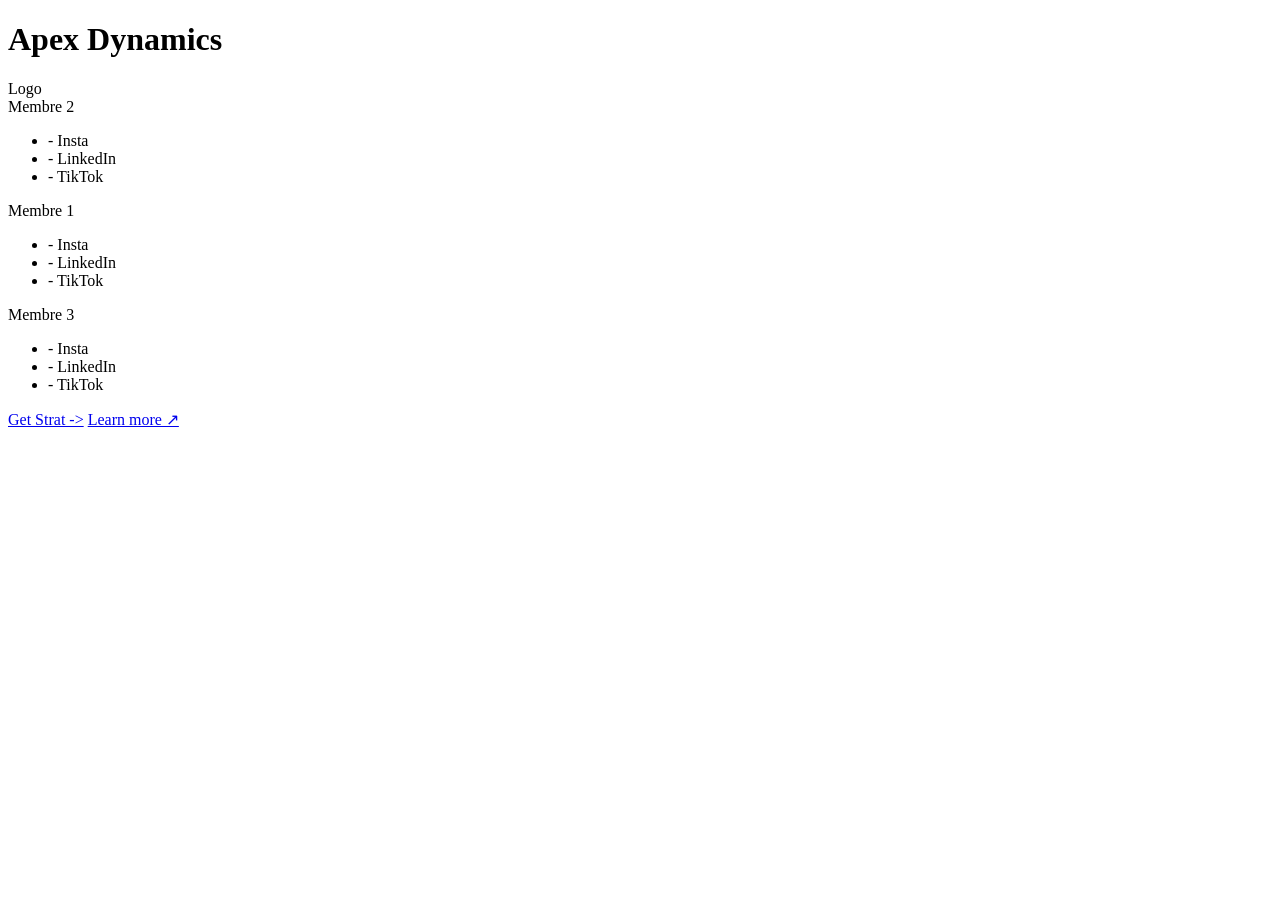
==== fontend_learn/index.html @ ba33066c "making frontend side" ====
<!DOCTYPE html>
<html lang="fr">
<head>
    <meta charset="UTF-8">
    <meta name="viewport" content="width=device-width, initial-scale=1.0">
    <title>Apex Dynamics - Accueil</title>
    <link rel="stylesheet" href="style.css">
</head>
<body>
    <div class="container">
        <header>
            <h1>Apex Dynamics</h1>
            <div class="logo-placeholder">Logo</div>
        </header>

        <main class="team-section">
            <div class="team-grid">
                <!-- Membre 2 -->
                <div class="team-member">
                    <div class="avatar-placeholder">Membre 2</div>
                    <ul>
                        <li>- Insta</li>
                        <li>- LinkedIn</li>
                        <li>- TikTok</li>
                    </ul>
                </div>

                <!-- Membre 1 (Central) -->
                <div class="team-member central">
                    <div class="avatar-placeholder">Membre 1</div>
                    <ul>
                        <li>- Insta</li>
                        <li>- LinkedIn</li>
                        <li>- TikTok</li>
                    </ul>
                </div>

                <!-- Membre 3 -->
                <div class="team-member">
                    <div class="avatar-placeholder">Membre 3</div>
                    <ul>
                        <li>- Insta</li>
                        <li>- LinkedIn</li>
                        <li>- TikTok</li>
                    </ul>
                </div>
            </div>

            <div class="actions">
                <a href="config.html" class="btn-primary">Get Strat -></a>
                <a href="#" class="link-secondary">Learn more ↗</a>
            </div>
        </main>
    </div>
</body>
</html>
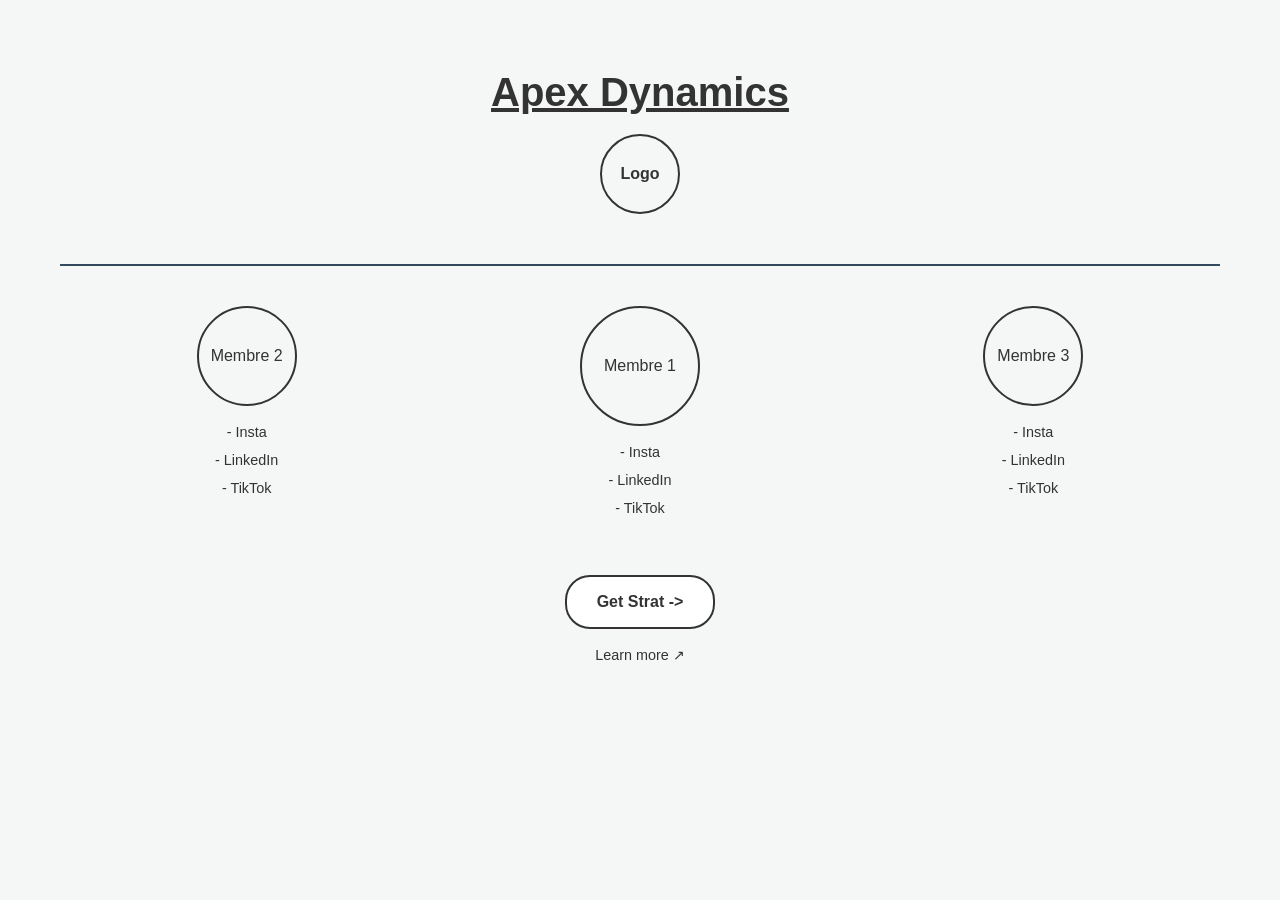
==== commit 35fd9987: "styling pages" ====
--- a/fontend_learn/index.html
+++ b/fontend_learn/index.html
@@ -4,7 +4,7 @@
     <meta charset="UTF-8">
     <meta name="viewport" content="width=device-width, initial-scale=1.0">
     <title>Apex Dynamics - Accueil</title>
-    <link rel="stylesheet" href="style.css">
+    <link rel="stylesheet" href="style_index.css">
 </head>
 <body>
     <div class="container">
--- a/fontend_learn/style_index.css
+++ b/fontend_learn/style_index.css
@@ -0,0 +1,354 @@
+/* Styles globaux pour Apex Dynamics */
+:root {
+    --primary-color: #2c3e50;
+    --secondary-color: #34495e;
+    --accent-color: #3498db;
+    --text-color: #333;
+    --bg-color: #f4f7f6;
+    --border-color: #ddd;
+    --white: #ffffff;
+}
+
+* {
+    box-sizing: border-box;
+    margin: 0;
+    padding: 0;
+    font-family: 'Segoe UI', Tahoma, Geneva, Verdana, sans-serif;
+}
+
+body {
+    background-color: var(--bg-color);
+    color: var(--text-color);
+    line-height: 1.6;
+}
+
+.container {
+    max-width: 1200px;
+    margin: 0 auto;
+    padding: 20px;
+}
+
+/* Header & Logos */
+header {
+    text-align: center;
+    padding: 40px 0;
+    border-bottom: 2px solid var(--secondary-color);
+    margin-bottom: 40px;
+}
+
+h1 {
+    font-size: 2.5rem;
+    margin-bottom: 10px;
+    text-decoration: underline;
+}
+
+.logo-placeholder {
+    width: 80px;
+    height: 80px;
+    border: 2px solid var(--text-color);
+    border-radius: 50%;
+    display: flex;
+    align-items: center;
+    justify-content: center;
+    margin: 10px auto;
+    font-weight: bold;
+}
+
+.mini-logo {
+    width: 40px;
+    height: 40px;
+    border: 1px solid var(--text-color);
+    border-radius: 50%;
+    display: inline-flex;
+    align-items: center;
+    justify-content: center;
+    font-size: 0.8rem;
+    margin-right: 10px;
+}
+
+/* Team Section (Accueil) */
+.team-grid {
+    display: grid;
+    grid-template-columns: 1fr 1fr 1fr;
+    gap: 20px;
+    align-items: flex-start;
+    margin-bottom: 50px;
+}
+
+.team-member {
+    text-align: center;
+}
+
+.avatar-placeholder {
+    width: 100px;
+    height: 100px;
+    border: 2px solid var(--text-color);
+    border-radius: 50%;
+    margin: 0 auto 15px;
+    display: flex;
+    align-items: center;
+    justify-content: center;
+}
+
+.team-member.central .avatar-placeholder {
+    width: 120px;
+    height: 120px;
+}
+
+.team-member ul {
+    list-style: none;
+}
+
+.team-member li {
+    font-size: 0.9rem;
+    margin: 5px 0;
+}
+
+/* Buttons & Links */
+.actions {
+    text-align: center;
+    display: flex;
+    flex-direction: column;
+    align-items: center;
+    gap: 15px;
+}
+
+.btn-primary {
+    display: inline-block;
+    padding: 12px 30px;
+    background-color: var(--white);
+    color: var(--text-color);
+    border: 2px solid var(--text-color);
+    border-radius: 25px;
+    text-decoration: none;
+    font-weight: bold;
+    cursor: pointer;
+    transition: all 0.3s;
+}
+
+.btn-primary:hover {
+    background-color: var(--text-color);
+    color: var(--white);
+}
+
+.link-secondary {
+    color: var(--text-color);
+    text-decoration: none;
+    font-size: 0.9rem;
+}
+
+/* Page de Chargement */
+.loading-page {
+    height: 100vh;
+    display: flex;
+    flex-direction: column;
+}
+
+.top-bar {
+    display: flex;
+    justify-content: space-between;
+    align-items: center;
+    padding: 15px 30px;
+    border-bottom: 1px solid var(--border-color);
+    background: var(--white);
+}
+
+.loading-container {
+    flex: 1;
+    display: flex;
+    flex-direction: column;
+    align-items: center;
+    justify-content: center;
+}
+
+.spinner-dots {
+    position: relative;
+    width: 100px;
+    height: 100px;
+    margin-bottom: 20px;
+}
+
+.dot {
+    position: absolute;
+    width: 8px;
+    height: 8px;
+    background: var(--text-color);
+    border-radius: 50%;
+    animation: pulse 1.2s infinite ease-in-out;
+}
+
+/* Placement des points en cercle */
+.dot:nth-child(1) { top: 0; left: 50%; transform: translateX(-50%); animation-delay: 0s; }
+.dot:nth-child(2) { top: 15%; left: 85%; animation-delay: 0.15s; }
+.dot:nth-child(3) { top: 50%; left: 100%; transform: translateY(-50%); animation-delay: 0.3s; }
+.dot:nth-child(4) { top: 85%; left: 85%; animation-delay: 0.45s; }
+.dot:nth-child(5) { top: 100%; left: 50%; transform: translateX(-50%); animation-delay: 0.6s; }
+.dot:nth-child(6) { top: 85%; left: 15%; animation-delay: 0.75s; }
+.dot:nth-child(7) { top: 50%; left: 0; transform: translateY(-50%); animation-delay: 0.9s; }
+.dot:nth-child(8) { top: 15%; left: 15%; animation-delay: 1.05s; }
+
+@keyframes pulse {
+    0%, 100% { opacity: 0.3; transform: scale(1); }
+    50% { opacity: 1; transform: scale(1.5); }
+}
+
+.loading-text {
+    font-size: 1.2rem;
+    font-weight: 500;
+}
+
+/* Page de Configuration */
+.centered-content {
+    display: flex;
+    flex-direction: column;
+    align-items: center;
+    justify-content: center;
+    min-height: 80vh;
+}
+
+.config-page h2 {
+    margin: 10px 0 30px;
+}
+
+.config-form {
+    width: 100%;
+    max-width: 400px;
+}
+
+.form-group {
+    margin-bottom: 20px;
+}
+
+.form-group label {
+    display: block;
+    margin-bottom: 5px;
+    font-weight: 500;
+}
+
+.form-group input {
+    width: 100%;
+    padding: 12px;
+    border: 2px solid var(--text-color);
+    border-radius: 15px;
+    background: transparent;
+}
+
+/* Page de Simulation */
+.simulation-page {
+    display: flex;
+    flex-direction: column;
+    height: 100vh;
+}
+
+.btn-download {
+    padding: 8px 15px;
+    border: 2px solid var(--text-color);
+    background: var(--white);
+    border-radius: 5px;
+    cursor: pointer;
+}
+
+.simulation-content {
+    display: flex;
+    flex: 1;
+}
+
+.sidebar {
+    width: 100px;
+    border-right: 1px solid var(--border-color);
+    display: flex;
+    align-items: center;
+    justify-content: center;
+    background: var(--white);
+}
+
+.btn-back {
+    text-decoration: none;
+    color: var(--text-color);
+    font-weight: bold;
+    transform: rotate(-90deg);
+    white-space: nowrap;
+}
+
+.main-display {
+    flex: 1;
+    padding: 20px;
+    display: flex;
+    flex-direction: column;
+    gap: 20px;
+}
+
+.graph-container {
+    flex: 2;
+    background: var(--white);
+    border: 2px solid var(--text-color);
+    border-radius: 10px;
+    padding: 20px;
+    position: relative;
+}
+
+.graph-label {
+    position: absolute;
+    top: 50%;
+    left: 50%;
+    transform: translate(-50%, -50%);
+    font-size: 1.5rem;
+    color: #ccc;
+    z-index: 0;
+    pointer-events: none;
+}
+
+.config-list-section {
+    flex: 1;
+}
+
+.config-list-section h3 {
+    margin-bottom: 10px;
+}
+
+.table-responsive {
+    overflow-x: auto;
+}
+
+.config-table {
+    width: 100%;
+    border-collapse: collapse;
+}
+
+.config-table th {
+    border-bottom: 1px solid var(--text-color);
+    padding: 10px;
+    text-align: left;
+}
+
+.config-table td {
+    border-right: 1px solid var(--border-color);
+    padding: 15px;
+    height: 50px;
+}
+
+.config-table td:last-child {
+    border-right: none;
+}
+
+/* Responsive */
+@media (max-width: 768px) {
+    .team-grid {
+        grid-template-columns: 1fr;
+    }
+
+    .simulation-content {
+        flex-direction: column;
+    }
+
+    .sidebar {
+        width: 100%;
+        height: 50px;
+        border-right: none;
+        border-bottom: 1px solid var(--border-color);
+    }
+
+    .btn-back {
+        transform: none;
+    }
+}
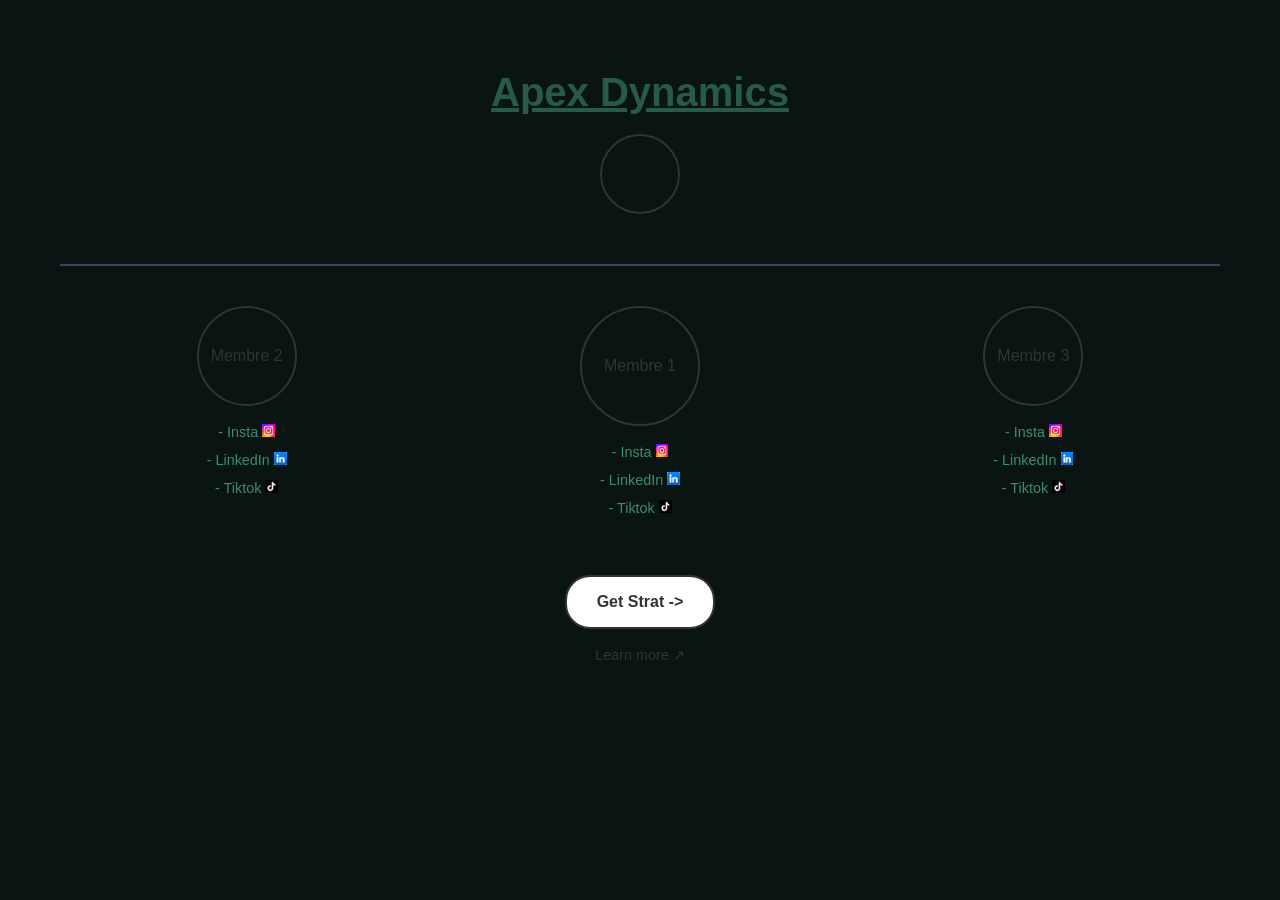
==== commit 7218dcbc: "Conecting to the Backend" ====
--- a/fontend_learn/index.html
+++ b/fontend_learn/index.html
@@ -4,13 +4,15 @@
     <meta charset="UTF-8">
     <meta name="viewport" content="width=device-width, initial-scale=1.0">
     <title>Apex Dynamics - Accueil</title>
-    <link rel="stylesheet" href="style_index.css">
+    <link rel="stylesheet" href="style.css">
 </head>
 <body>
     <div class="container">
         <header>
             <h1>Apex Dynamics</h1>
-            <div class="logo-placeholder">Logo</div>
+            <div class="logo-placeholder">
+                <img src="" alt="">
+            </div>
         </header>
 
         <main class="team-section">
@@ -19,9 +21,9 @@
                 <div class="team-member">
                     <div class="avatar-placeholder">Membre 2</div>
                     <ul>
-                        <li>- Insta</li>
-                        <li>- LinkedIn</li>
-                        <li>- TikTok</li>
+                        <li>- Insta <img src="insta.jpg" alt="" class="logos"></li>
+                        <li>-  LinkedIn <img src="linkdln.jpg" alt="" class="logos"></li>
+                        <li>-  Tiktok <img src="tiktok.jpg" alt="" class="logos"></li>
                     </ul>
                 </div>
 
@@ -29,9 +31,9 @@
                 <div class="team-member central">
                     <div class="avatar-placeholder">Membre 1</div>
                     <ul>
-                        <li>- Insta</li>
-                        <li>- LinkedIn</li>
-                        <li>- TikTok</li>
+                        <li>- Insta <img src="insta.jpg" alt="" class="logos"></li>
+                        <li>-  LinkedIn <img src="linkdln.jpg" alt="" class="logos"></li>
+                        <li>-  Tiktok <img src="tiktok.jpg" alt="" class="logos"></li>
                     </ul>
                 </div>
 
@@ -39,9 +41,9 @@
                 <div class="team-member">
                     <div class="avatar-placeholder">Membre 3</div>
                     <ul>
-                        <li>- Insta</li>
-                        <li>- LinkedIn</li>
-                        <li>- TikTok</li>
+                        <li>- Insta <img src="insta.jpg" alt="" class="logos"></li>
+                        <li>-  LinkedIn <img src="linkdln.jpg" alt="" class="logos"></li>
+                        <li>-  Tiktok <img src="tiktok.jpg" alt="" class="logos"></li>
                     </ul>
                 </div>
             </div>
--- a/fontend_learn/style.css
+++ b/fontend_learn/style.css
@@ -0,0 +1,412 @@
+/* Styles globaux pour Apex Dynamics */
+:root {
+    --primary-color: #2c3e50;
+    --secondary-color: #34495e;
+    --accent-color: #3498db;
+    --text-color: #333;
+    --bg-color: #f4f7f6;
+    --border-color: #ddd;
+    --white: #ffffff;
+}
+
+* {
+    box-sizing: border-box;
+    margin: 0;
+    padding: 0;
+    font-family: 'Segoe UI', Tahoma, Geneva, Verdana, sans-serif;
+}
+
+body {
+    background-color: #091413;
+    color: var(--text-color);
+    line-height: 1.6;
+}
+
+.container {
+    max-width: 1200px;
+    margin: 0 auto;
+    padding: 20px;
+}
+
+/* Header & Logos */
+header {
+    text-align: center;
+    padding: 40px 0;
+    border-bottom: 2px solid var(--secondary-color);
+    margin-bottom: 40px;
+}
+
+h1 {
+    font-size: 2.5rem;
+    margin-bottom: 10px;
+    text-decoration: underline;
+    color: #285A48;
+    transition: linear 0.5s;
+}
+h1:hover {
+    font-size: 2.6rem;
+    color: #408A71;
+    transition: linear 0.5s;
+}
+
+.logo-placeholder {
+    width: 80px;
+    height: 80px;
+    border: 2px solid var(--text-color);
+    border-radius: 50%;
+    display: flex;
+    align-items: center;
+    justify-content: center;
+    margin: 10px auto;
+    font-weight: bold;
+}
+
+.mini-logo {
+    width: 40px;
+    height: 40px;
+    border: 1px solid var(--text-color);
+    border-radius: 50%;
+    display: inline-flex;
+    align-items: center;
+    justify-content: center;
+    font-size: 0.8rem;
+    margin-right: 10px;
+}
+
+/* Team Section (Accueil) */
+.team-grid {
+    display: grid;
+    grid-template-columns: 1fr 1fr 1fr;
+    gap: 20px;
+    align-items: flex-start;
+    margin-bottom: 50px;
+}
+
+.team-member {
+    text-align: center;
+}
+
+.avatar-placeholder {
+    width: 100px;
+    height: 100px;
+    border: 2px solid var(--text-color);
+    border-radius: 50%;
+    margin: 0 auto 15px;
+    display: flex;
+    align-items: center;
+    justify-content: center;
+    transition: linear 0.5s;
+}
+.avatar-placeholder:hover {
+    width: 102px;
+    height: 102px;
+    transition: linear 0.5s;
+}
+
+.team-member.central .avatar-placeholder {
+    width: 120px;
+    height: 120px;
+    transition: linear 0.5s;
+
+}
+.team-member.central .avatar-placeholder:hover {
+    width: 122px;
+    height: 122px;
+    transition: linear 0.5s;
+}
+
+.team-member ul {
+    list-style: none;
+}
+
+.team-member li {
+    color: #408A71;
+    font-size: 0.9rem;
+    margin: 5px 0;
+    transition: linear 0.5s;
+}
+.team-member li:hover {
+    font-size: 1.0rem;
+    color: #B0E4CC;
+    transition: linear 0.5s;
+}
+
+.logos {
+    width: 0.8rem;
+    background-color: transparent;
+}
+
+/* Buttons & Links */
+.actions {
+    text-align: center;
+    display: flex;
+    flex-direction: column;
+    align-items: center;
+    gap: 15px;
+}
+
+.btn-primary {
+    display: inline-block;
+    padding: 12px 30px;
+    background-color: var(--white);
+    color: var(--text-color);
+    border: 2px solid var(--text-color);
+    border-radius: 25px;
+    text-decoration: none;
+    font-weight: bold;
+    cursor: pointer;
+    transition: all 0.3s;
+}
+
+.btn-primary:hover {
+    background-color: #B0E4CC;
+    color: #091413;
+    border: 2px solid white;
+}
+
+.link-secondary {
+    color: var(--text-color);
+    text-decoration: none;
+    font-size: 0.9rem;
+}
+
+.link-secondary:hover {
+    color: #408A71;
+}
+/* Page de Chargement */
+.loading-page {
+    height: 100vh;
+    display: flex;
+    flex-direction: column;
+}
+
+.top-bar {
+    display: flex;
+    justify-content: space-between;
+    align-items: center;
+    padding: 15px 30px;
+    border-bottom: 1px solid var(--border-color);
+    background: var(--white);
+}
+
+.loading-container {
+    flex: 1;
+    display: flex;
+    flex-direction: column;
+    align-items: center;
+    justify-content: center;
+}
+
+.spinner-dots {
+    position: relative;
+    width: 100px;
+    height: 100px;
+    margin-bottom: 20px;
+}
+
+.dot {
+    position: absolute;
+    width: 8px;
+    height: 8px;
+    background: var(--text-color);
+    border-radius: 50%;
+    animation: pulse 1.2s infinite ease-in-out;
+}
+
+/* Placement des points en cercle */
+.dot:nth-child(1) { top: 0; left: 50%; transform: translateX(-50%); animation-delay: 0s; }
+.dot:nth-child(2) { top: 15%; left: 85%; animation-delay: 0.15s; }
+.dot:nth-child(3) { top: 50%; left: 100%; transform: translateY(-50%); animation-delay: 0.3s; }
+.dot:nth-child(4) { top: 85%; left: 85%; animation-delay: 0.45s; }
+.dot:nth-child(5) { top: 100%; left: 50%; transform: translateX(-50%); animation-delay: 0.6s; }
+.dot:nth-child(6) { top: 85%; left: 15%; animation-delay: 0.75s; }
+.dot:nth-child(7) { top: 50%; left: 0; transform: translateY(-50%); animation-delay: 0.9s; }
+.dot:nth-child(8) { top: 15%; left: 15%; animation-delay: 1.05s; }
+
+@keyframes pulse {
+    0%, 100% { opacity: 0.3; transform: scale(1); }
+    50% { opacity: 1; transform: scale(1.5); }
+}
+
+.loading-text {
+    font-size: 1.2rem;
+    font-weight: 500;
+}
+
+/* Page de Configuration */
+.centered-content {
+    display: flex;
+    flex-direction: column;
+    align-items: center;
+    justify-content: center;
+    min-height: 80vh;
+}
+
+.config-page h2 {
+    margin: 10px 0 30px;
+    color: #408A71;
+}
+
+.config-form {
+    width: 100%;
+    max-width: 400px;
+}
+
+.form-group {
+    margin-bottom: 20px;
+}
+
+.form-group label {
+    display: block;
+    margin-bottom: 5px;
+    font-weight: 500;
+    color: #408A71;
+}
+.form-group input:hover {
+    border: 2px solid #408A71;
+}
+
+.form-group input {
+    width: 100%;
+    padding: 12px;
+    border: 2px solid var(--text-color);
+    border-radius: 15px;
+    color: white;
+    background: transparent;
+}
+
+/* Page de Simulation */
+.simulation-page {
+    display: flex;
+    flex-direction: column;
+    height: 100vh;
+}
+.top-bar {
+    background-color: #091413;
+}
+
+.brand-name {
+    color: #408A71;
+}
+
+.btn-download {
+    padding: 8px 15px;
+    border: 2px solid var(--text-color);
+    background: var(--white);
+    border-radius: 5px;
+    cursor: pointer;
+    display: inline-block;
+    transition: linear 0.5s;
+}
+
+.btn-download:hover {
+    background-color: #408A71;
+    color: #091413;
+    border: 2px solid white;
+    transition: linear 0.5s;
+}
+
+.simulation-content {
+    display: flex;
+    flex: 1;
+}
+
+.sidebar {
+    width: 100px;
+    border-right: 1px solid var(--border-color);
+    display: flex;
+    align-items: center;
+    justify-content: center;
+    background: var(--white);
+}
+
+.btn-back {
+    text-decoration: none;
+    color: var(--text-color);
+    font-weight: bold;
+    transform: rotate(-90deg);
+    white-space: nowrap;
+}
+
+.main-display {
+    flex: 1;
+    padding: 20px;
+    display: flex;
+    flex-direction: column;
+    gap: 20px;
+}
+
+.graph-container {
+    flex: 2;
+    background: var(--white);
+    border: 2px solid var(--text-color);
+    border-radius: 10px;
+    padding: 20px;
+    position: relative;
+}
+
+.graph-label {
+    position: absolute;
+    top: 50%;
+    left: 50%;
+    transform: translate(-50%, -50%);
+    font-size: 1.5rem;
+    color: #ccc;
+    z-index: 0;
+    pointer-events: none;
+}
+
+.config-list-section {
+    flex: 1;
+}
+
+.config-list-section h3 {
+    margin-bottom: 10px;
+}
+
+.table-responsive {
+    overflow-x: auto;
+}
+
+.config-table {
+    width: 100%;
+    border-collapse: collapse;
+}
+
+.config-table th {
+    border-bottom: 1px solid var(--text-color);
+    padding: 10px;
+    text-align: left;
+}
+
+.config-table td {
+    border-right: 1px solid var(--border-color);
+    padding: 15px;
+    height: 50px;
+}
+
+.config-table td:last-child {
+    border-right: none;
+}
+
+/* Responsive */
+@media (max-width: 768px) {
+    .team-grid {
+        grid-template-columns: 1fr;
+    }
+
+    .simulation-content {
+        flex-direction: column;
+    }
+
+    .sidebar {
+        width: 100%;
+        height: 50px;
+        border-right: none;
+        border-bottom: 1px solid var(--border-color);
+    }
+
+    .btn-back {
+        transform: none;
+    }
+}
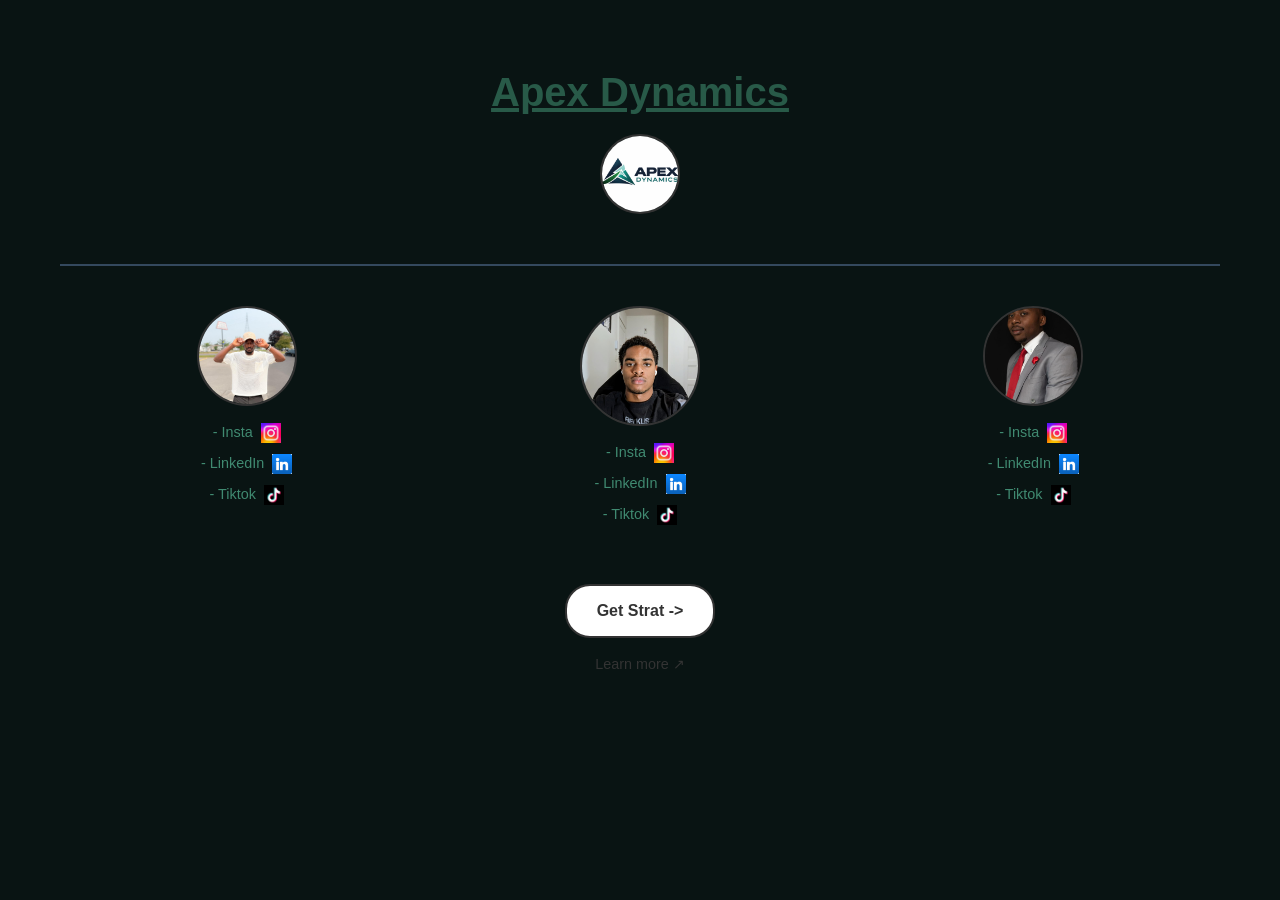
==== commit 4e17b235: "add images" ====
--- a/fontend_learn/index.html
+++ b/fontend_learn/index.html
@@ -11,7 +11,7 @@
         <header>
             <h1>Apex Dynamics</h1>
             <div class="logo-placeholder">
-                <img src="" alt="">
+                <img src="ApexLogo.png" alt="">
             </div>
         </header>
 
@@ -19,31 +19,37 @@
             <div class="team-grid">
                 <!-- Membre 2 -->
                 <div class="team-member">
-                    <div class="avatar-placeholder">Membre 2</div>
+                    <div class="avatar-placeholder">
+                        <img src="kevin%20image.jpg" alt="">
+                    </div>
                     <ul>
-                        <li>- Insta <img src="insta.jpg" alt="" class="logos"></li>
-                        <li>-  LinkedIn <img src="linkdln.jpg" alt="" class="logos"></li>
-                        <li>-  Tiktok <img src="tiktok.jpg" alt="" class="logos"></li>
+                        <li><a href="#">- Insta <img src="insta.jpg" alt="" class="logos"></a></li>
+                        <li><a href="#">- LinkedIn <img src="linkdln.jpg" alt="" class="logos"></a></li>
+                        <li><a href="#">- Tiktok <img src="tiktok.jpg" alt="" class="logos"></a></li>
                     </ul>
                 </div>
 
                 <!-- Membre 1 (Central) -->
                 <div class="team-member central">
-                    <div class="avatar-placeholder">Membre 1</div>
+                    <div class="avatar-placeholder">
+                        <img src="Palma.jpeg" alt="">
+                    </div>
                     <ul>
-                        <li>- Insta <img src="insta.jpg" alt="" class="logos"></li>
-                        <li>-  LinkedIn <img src="linkdln.jpg" alt="" class="logos"></li>
-                        <li>-  Tiktok <img src="tiktok.jpg" alt="" class="logos"></li>
+                        <li><a href="#">- Insta <img src="insta.jpg" alt="" class="logos"></a></li>
+                        <li><a href="#">- LinkedIn <img src="linkdln.jpg" alt="" class="logos"></a></li>
+                        <li><a href="#">- Tiktok <img src="tiktok.jpg" alt="" class="logos"></a></li>
                     </ul>
                 </div>
 
                 <!-- Membre 3 -->
                 <div class="team-member">
-                    <div class="avatar-placeholder">Membre 3</div>
+                    <div class="avatar-placeholder">
+                        <img src="christel%20image.jpg" alt="">
+                    </div>
                     <ul>
-                        <li>- Insta <img src="insta.jpg" alt="" class="logos"></li>
-                        <li>-  LinkedIn <img src="linkdln.jpg" alt="" class="logos"></li>
-                        <li>-  Tiktok <img src="tiktok.jpg" alt="" class="logos"></li>
+                        <li><a href="#">- Insta <img src="insta.jpg" alt="" class="logos"></a></li>
+                        <li><a href="#">- LinkedIn <img src="linkdln.jpg" alt="" class="logos"></a></li>
+                        <li><a href="#">- Tiktok <img src="tiktok.jpg" alt="" class="logos"></a></li>
                     </ul>
                 </div>
             </div>
@@ -55,4 +61,4 @@
         </main>
     </div>
 </body>
-</html>
+</html>
--- a/fontend_learn/style.css
+++ b/fontend_learn/style.css
@@ -58,19 +58,13 @@
     align-items: center;
     justify-content: center;
     margin: 10px auto;
-    font-weight: bold;
+    overflow: hidden;
 }
 
-.mini-logo {
-    width: 40px;
-    height: 40px;
-    border: 1px solid var(--text-color);
-    border-radius: 50%;
-    display: inline-flex;
-    align-items: center;
-    justify-content: center;
-    font-size: 0.8rem;
-    margin-right: 10px;
+.logo-placeholder img {
+    width: 100%;
+    height: 100%;
+    object-fit: cover;
 }
 
 /* Team Section (Accueil) */
@@ -95,8 +89,16 @@
     display: flex;
     align-items: center;
     justify-content: center;
+    overflow: hidden;
     transition: linear 0.5s;
 }
+
+.avatar-placeholder img {
+    width: 100%;
+    height: 100%;
+    object-fit: cover;
+}
+
 .avatar-placeholder:hover {
     width: 102px;
     height: 102px;
@@ -107,8 +109,8 @@
     width: 120px;
     height: 120px;
     transition: linear 0.5s;
+}
 
-}
 .team-member.central .avatar-placeholder:hover {
     width: 122px;
     height: 122px;
@@ -120,19 +122,30 @@
 }
 
 .team-member li {
+    margin: 8px 0;
+}
+
+.team-member li a {
+    text-decoration: none;
     color: #408A71;
     font-size: 0.9rem;
-    margin: 5px 0;
+    display: flex;
+    align-items: center;
+    justify-content: center;
+    gap: 8px;
     transition: linear 0.5s;
 }
-.team-member li:hover {
+
+.team-member li a:hover {
     font-size: 1.0rem;
     color: #B0E4CC;
     transition: linear 0.5s;
 }
 
 .logos {
-    width: 0.8rem;
+    width: 20px;
+    height: 20px;
+    object-fit: contain;
     background-color: transparent;
 }
 
@@ -173,240 +186,10 @@
 .link-secondary:hover {
     color: #408A71;
 }
-/* Page de Chargement */
-.loading-page {
-    height: 100vh;
-    display: flex;
-    flex-direction: column;
-}
-
-.top-bar {
-    display: flex;
-    justify-content: space-between;
-    align-items: center;
-    padding: 15px 30px;
-    border-bottom: 1px solid var(--border-color);
-    background: var(--white);
-}
-
-.loading-container {
-    flex: 1;
-    display: flex;
-    flex-direction: column;
-    align-items: center;
-    justify-content: center;
-}
-
-.spinner-dots {
-    position: relative;
-    width: 100px;
-    height: 100px;
-    margin-bottom: 20px;
-}
-
-.dot {
-    position: absolute;
-    width: 8px;
-    height: 8px;
-    background: var(--text-color);
-    border-radius: 50%;
-    animation: pulse 1.2s infinite ease-in-out;
-}
-
-/* Placement des points en cercle */
-.dot:nth-child(1) { top: 0; left: 50%; transform: translateX(-50%); animation-delay: 0s; }
-.dot:nth-child(2) { top: 15%; left: 85%; animation-delay: 0.15s; }
-.dot:nth-child(3) { top: 50%; left: 100%; transform: translateY(-50%); animation-delay: 0.3s; }
-.dot:nth-child(4) { top: 85%; left: 85%; animation-delay: 0.45s; }
-.dot:nth-child(5) { top: 100%; left: 50%; transform: translateX(-50%); animation-delay: 0.6s; }
-.dot:nth-child(6) { top: 85%; left: 15%; animation-delay: 0.75s; }
-.dot:nth-child(7) { top: 50%; left: 0; transform: translateY(-50%); animation-delay: 0.9s; }
-.dot:nth-child(8) { top: 15%; left: 15%; animation-delay: 1.05s; }
-
-@keyframes pulse {
-    0%, 100% { opacity: 0.3; transform: scale(1); }
-    50% { opacity: 1; transform: scale(1.5); }
-}
-
-.loading-text {
-    font-size: 1.2rem;
-    font-weight: 500;
-}
-
-/* Page de Configuration */
-.centered-content {
-    display: flex;
-    flex-direction: column;
-    align-items: center;
-    justify-content: center;
-    min-height: 80vh;
-}
-
-.config-page h2 {
-    margin: 10px 0 30px;
-    color: #408A71;
-}
-
-.config-form {
-    width: 100%;
-    max-width: 400px;
-}
-
-.form-group {
-    margin-bottom: 20px;
-}
-
-.form-group label {
-    display: block;
-    margin-bottom: 5px;
-    font-weight: 500;
-    color: #408A71;
-}
-.form-group input:hover {
-    border: 2px solid #408A71;
-}
-
-.form-group input {
-    width: 100%;
-    padding: 12px;
-    border: 2px solid var(--text-color);
-    border-radius: 15px;
-    color: white;
-    background: transparent;
-}
-
-/* Page de Simulation */
-.simulation-page {
-    display: flex;
-    flex-direction: column;
-    height: 100vh;
-}
-.top-bar {
-    background-color: #091413;
-}
-
-.brand-name {
-    color: #408A71;
-}
-
-.btn-download {
-    padding: 8px 15px;
-    border: 2px solid var(--text-color);
-    background: var(--white);
-    border-radius: 5px;
-    cursor: pointer;
-    display: inline-block;
-    transition: linear 0.5s;
-}
-
-.btn-download:hover {
-    background-color: #408A71;
-    color: #091413;
-    border: 2px solid white;
-    transition: linear 0.5s;
-}
-
-.simulation-content {
-    display: flex;
-    flex: 1;
-}
-
-.sidebar {
-    width: 100px;
-    border-right: 1px solid var(--border-color);
-    display: flex;
-    align-items: center;
-    justify-content: center;
-    background: var(--white);
-}
-
-.btn-back {
-    text-decoration: none;
-    color: var(--text-color);
-    font-weight: bold;
-    transform: rotate(-90deg);
-    white-space: nowrap;
-}
-
-.main-display {
-    flex: 1;
-    padding: 20px;
-    display: flex;
-    flex-direction: column;
-    gap: 20px;
-}
-
-.graph-container {
-    flex: 2;
-    background: var(--white);
-    border: 2px solid var(--text-color);
-    border-radius: 10px;
-    padding: 20px;
-    position: relative;
-}
-
-.graph-label {
-    position: absolute;
-    top: 50%;
-    left: 50%;
-    transform: translate(-50%, -50%);
-    font-size: 1.5rem;
-    color: #ccc;
-    z-index: 0;
-    pointer-events: none;
-}
-
-.config-list-section {
-    flex: 1;
-}
-
-.config-list-section h3 {
-    margin-bottom: 10px;
-}
-
-.table-responsive {
-    overflow-x: auto;
-}
-
-.config-table {
-    width: 100%;
-    border-collapse: collapse;
-}
-
-.config-table th {
-    border-bottom: 1px solid var(--text-color);
-    padding: 10px;
-    text-align: left;
-}
-
-.config-table td {
-    border-right: 1px solid var(--border-color);
-    padding: 15px;
-    height: 50px;
-}
-
-.config-table td:last-child {
-    border-right: none;
-}
 
 /* Responsive */
 @media (max-width: 768px) {
     .team-grid {
         grid-template-columns: 1fr;
     }
-
-    .simulation-content {
-        flex-direction: column;
-    }
-
-    .sidebar {
-        width: 100%;
-        height: 50px;
-        border-right: none;
-        border-bottom: 1px solid var(--border-color);
-    }
-
-    .btn-back {
-        transform: none;
-    }
-}
+}
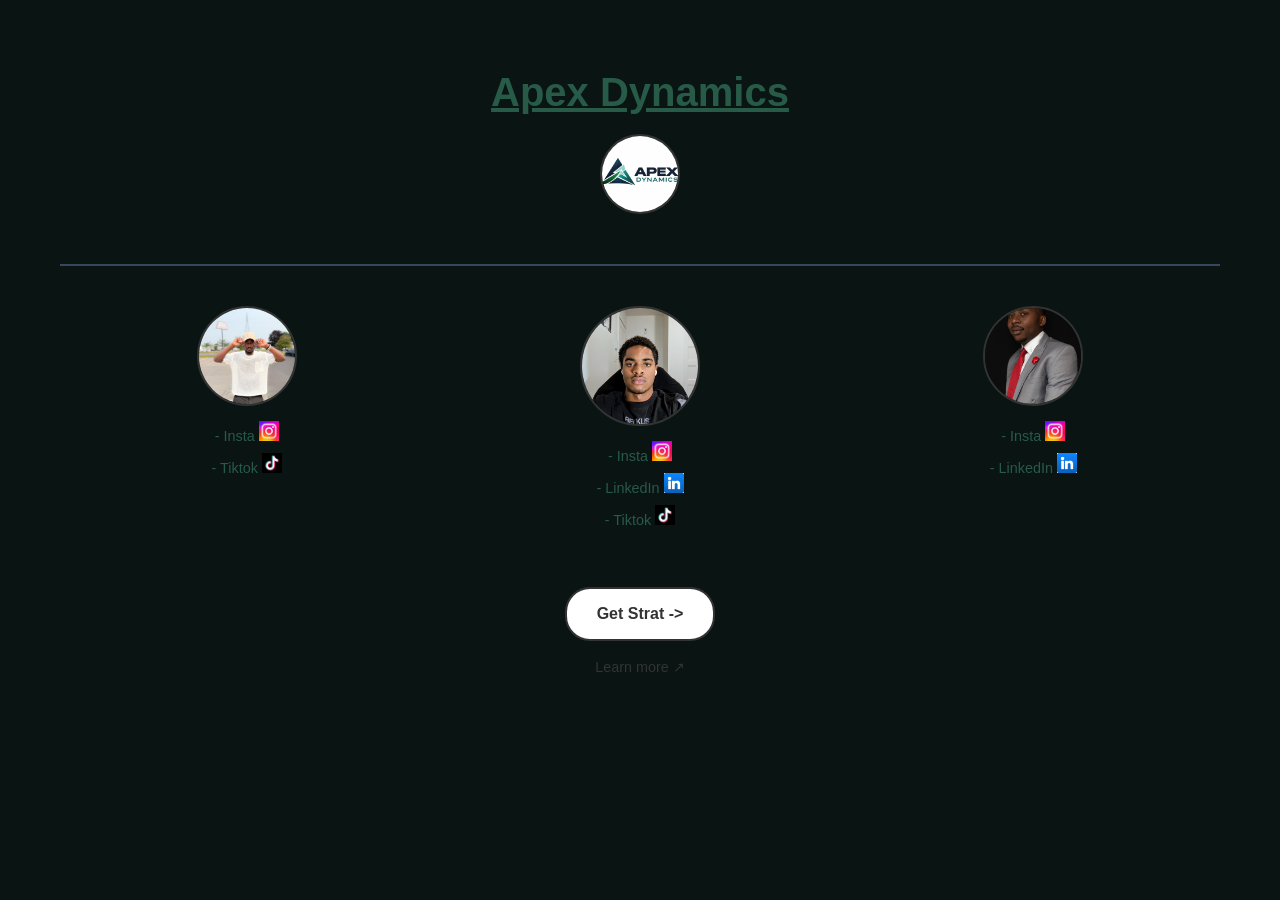
==== commit c6960900: "Fix merge conflict and remove pycache from tracking" ====
--- a/fontend_learn/index.html
+++ b/fontend_learn/index.html
@@ -23,9 +23,8 @@
                         <img src="kevin%20image.jpg" alt="">
                     </div>
                     <ul>
-                        <li><a href="#">- Insta <img src="insta.jpg" alt="" class="logos"></a></li>
-                        <li><a href="#">- LinkedIn <img src="linkdln.jpg" alt="" class="logos"></a></li>
-                        <li><a href="#">- Tiktok <img src="tiktok.jpg" alt="" class="logos"></a></li>
+                        <li><a href="https://www.instagram.com/essiane_akoa?utm_source=ig_web_button_share_sheet&igsh=ZDNlZDc0MzIxNw==">- Insta <img src="insta.jpg" alt="" class="logos"></a></li>
+                        <li><a href="https://www.tiktok.com/@kevinakoa_237?is_from_webapp=1&sender_device=pc">- Tiktok <img src="tiktok.jpg" alt="" class="logos"></a></li>
                     </ul>
                 </div>
 
@@ -35,9 +34,9 @@
                         <img src="Palma.jpeg" alt="">
                     </div>
                     <ul>
-                        <li><a href="#">- Insta <img src="insta.jpg" alt="" class="logos"></a></li>
-                        <li><a href="#">- LinkedIn <img src="linkdln.jpg" alt="" class="logos"></a></li>
-                        <li><a href="#">- Tiktok <img src="tiktok.jpg" alt="" class="logos"></a></li>
+                        <li><a href="https://www.instagram.com/palma_f0x?igsh=N2dpbWEzaW5qb2I2">- Insta <img src="insta.jpg" alt="" class="logos"></a></li>
+                        <li><a href="https://www.linkedin.com/in/dkouassi/">- LinkedIn <img src="linkdln.jpg" alt="" class="logos"></a></li>
+                        <li><a href="https://www.tiktok.com/@techdavis_official?is_from_webapp=1&sender_device=pc">- Tiktok <img src="tiktok.jpg" alt="" class="logos"></a></li>
                     </ul>
                 </div>
 
@@ -47,9 +46,8 @@
                         <img src="christel%20image.jpg" alt="">
                     </div>
                     <ul>
-                        <li><a href="#">- Insta <img src="insta.jpg" alt="" class="logos"></a></li>
-                        <li><a href="#">- LinkedIn <img src="linkdln.jpg" alt="" class="logos"></a></li>
-                        <li><a href="#">- Tiktok <img src="tiktok.jpg" alt="" class="logos"></a></li>
+                        <li><a href="https://www.instagram.com/christel_djoukam?utm_source=ig_web_button_share_sheet&igsh=ZDNlZDc0MzIxNw==">- Insta <img src="insta.jpg" alt="" class="logos"></a></li>
+                        <li><a href="https://www.linkedin.com/in/christel-djoukam-490a36100/?lipi=urn%3Ali%3Apage%3Ad_flagship3_profile_view_base%3Bs0I6twk%2FR1aVa2NiP4MZeg%3D%3D">- LinkedIn <img src="linkdln.jpg" alt="" class="logos"></a></li>
                     </ul>
                 </div>
             </div>
--- a/fontend_learn/style.css
+++ b/fontend_learn/style.css
@@ -58,10 +58,29 @@
     align-items: center;
     justify-content: center;
     margin: 10px auto;
+    overflow: hidden; /* Added to clip the image */
+}
+
+.logo-placeholder img {
+    width: 100%;
+    height: 100%;
+    object-fit: cover; /* Ensures the image fills the circle */
+}
+
+.mini-logo {
+    width: 40px;
+    height: 40px;
+    border: 1px solid var(--text-color);
+    border-radius: 50%;
+    display: inline-flex;
+    align-items: center;
+    justify-content: center;
+    font-size: 0.8rem;
+    margin-right: 10px;
     overflow: hidden;
 }
 
-.logo-placeholder img {
+.mini-logo img {
     width: 100%;
     height: 100%;
     object-fit: cover;
@@ -89,14 +108,14 @@
     display: flex;
     align-items: center;
     justify-content: center;
-    overflow: hidden;
+    overflow: hidden; /* Added to clip the image */
     transition: linear 0.5s;
 }
 
 .avatar-placeholder img {
     width: 100%;
     height: 100%;
-    object-fit: cover;
+    object-fit: cover; /* Ensures the avatar fills the circle */
 }
 
 .avatar-placeholder:hover {
@@ -122,30 +141,37 @@
 }
 
 .team-member li {
-    margin: 8px 0;
-}
-
-.team-member li a {
-    text-decoration: none;
     color: #408A71;
     font-size: 0.9rem;
-    display: flex;
+    margin: 5px 0;
+    display: flex; /* Better alignment for text and icons */
     align-items: center;
     justify-content: center;
     gap: 8px;
     transition: linear 0.5s;
 }
 
-.team-member li a:hover {
+.team-member li:hover {
     font-size: 1.0rem;
     color: #B0E4CC;
     transition: linear 0.5s;
 }
+a {
+    text-decoration: none;
+    color: #285A48;
+    transition: linear 0.5s;
+}
+
+a:hover {
+    text-decoration: underline;
+    color: #408A71;
+    transition: linear 0.5s;
+}
 
 .logos {
-    width: 20px;
+    width: 20px; /* Specific small size */
     height: 20px;
-    object-fit: contain;
+    object-fit: contain; /* Keeps icon aspect ratio */
     background-color: transparent;
 }
 
@@ -187,9 +213,250 @@
     color: #408A71;
 }
 
+/* Page de Chargement */
+.loading-page {
+    height: 100vh;
+    display: flex;
+    flex-direction: column;
+}
+
+.top-bar {
+    display: flex;
+    justify-content: space-between;
+    align-items: center;
+    padding: 15px 30px;
+    border-bottom: 1px solid var(--border-color);
+    background: var(--white);
+}
+
+.loading-container {
+    flex: 1;
+    display: flex;
+    flex-direction: column;
+    align-items: center;
+    justify-content: center;
+}
+
+.spinner-dots {
+    position: relative;
+    width: 100px;
+    height: 100px;
+    margin-bottom: 20px;
+}
+
+.dot {
+    position: absolute;
+    width: 8px;
+    height: 8px;
+    background: var(--text-color);
+    border-radius: 50%;
+    animation: pulse 1.2s infinite ease-in-out;
+}
+
+/* Placement des points en cercle */
+.dot:nth-child(1) { top: 0; left: 50%; transform: translateX(-50%); animation-delay: 0s; }
+.dot:nth-child(2) { top: 15%; left: 85%; animation-delay: 0.15s; }
+.dot:nth-child(3) { top: 50%; left: 100%; transform: translateY(-50%); animation-delay: 0.3s; }
+.dot:nth-child(4) { top: 85%; left: 85%; animation-delay: 0.45s; }
+.dot:nth-child(5) { top: 100%; left: 50%; transform: translateX(-50%); animation-delay: 0.6s; }
+.dot:nth-child(6) { top: 85%; left: 15%; animation-delay: 0.75s; }
+.dot:nth-child(7) { top: 50%; left: 0; transform: translateY(-50%); animation-delay: 0.9s; }
+.dot:nth-child(8) { top: 15%; left: 15%; animation-delay: 1.05s; }
+
+@keyframes pulse {
+    0%, 100% { opacity: 0.3; transform: scale(1); }
+    50% { opacity: 1; transform: scale(1.5); }
+}
+
+.loading-text {
+    font-size: 1.2rem;
+    font-weight: 500;
+}
+
+/* Page de Configuration */
+.centered-content {
+    display: flex;
+    flex-direction: column;
+    align-items: center;
+    justify-content: center;
+    min-height: 80vh;
+}
+
+.config-page h2 {
+    margin: 10px 0 30px;
+    color: #408A71;
+}
+
+.config-form {
+    width: 100%;
+    max-width: 400px;
+}
+
+.form-group {
+    margin-bottom: 20px;
+}
+
+.form-group label {
+    display: block;
+    margin-bottom: 5px;
+    font-weight: 500;
+    color: #408A71;
+}
+.form-group input:hover {
+    border: 2px solid #408A71;
+}
+
+.form-group input {
+    width: 100%;
+    padding: 12px;
+    border: 2px solid var(--text-color);
+    border-radius: 15px;
+    color: white;
+    background: transparent;
+}
+
+/* Page de Simulation */
+.simulation-page {
+    display: flex;
+    flex-direction: column;
+    height: 100vh;
+}
+.top-bar {
+    background-color: #091413;
+}
+
+.brand-name {
+    color: #408A71;
+}
+
+#btn-download {
+    padding: 8px 15px;
+    border: 2px solid var(--text-color);
+    background: var(--white);
+    border-radius: 5px;
+    cursor: pointer;
+    display: inline-block;
+    transition: linear 0.5s;
+}
+
+#btn-download:hover {
+    background-color: #408A71;
+    color: #091413;
+    border: 2px solid white;
+    transition: linear 0.5s;
+}
+
+.simulation-content {
+    display: flex;
+    flex: 1;
+}
+
+.sidebar {
+    width: 100px;
+    border-right: 1px solid var(--border-color);
+    display: flex;
+    align-items: center;
+    justify-content: center;
+    background: var(--white);
+}
+
+.btn-back {
+    text-decoration: none;
+    color: var(--text-color);
+    font-weight: bold;
+    transform: rotate(-90deg);
+    white-space: nowrap;
+}
+
+.main-display {
+    flex: 1;
+    padding: 20px;
+    display: flex;
+    flex-direction: column;
+    gap: 20px;
+}
+
+.graph-container {
+    flex: 2;
+    background: var(--white);
+    border: 2px solid var(--text-color);
+    border-radius: 10px;
+    padding: 20px;
+    position: relative;
+}
+
+.graph-label {
+    position: absolute;
+    top: 50%;
+    left: 50%;
+    transform: translate(-50%, -50%);
+    font-size: 1.5rem;
+    color: #ccc;
+    z-index: 0;
+    pointer-events: none;
+}
+
+.config-list-section {
+    flex: 1;
+}
+
+.config-list-section h3 {
+    margin-bottom: 10px;
+}
+
+.table-responsive {
+    overflow-x: auto;
+}
+
+.config-table {
+    width: 100%;
+    border-collapse: collapse;
+}
+
+.config-table th {
+    border-bottom: 1px solid var(--text-color);
+    padding: 10px;
+    text-align: left;
+}
+
+.config-table td {
+    border-right: 1px solid var(--border-color);
+    padding: 15px;
+    height: 50px;
+}
+
+.config-table td:last-child {
+    border-right: none;
+}
+
+#regime{
+    height: 40px;
+    width: 100%;
+    border: solid 1px grey;
+    border-radius: 10px;
+    background: transparent;
+    color: grey;
+    padding: 10px;
+}
+
 /* Responsive */
 @media (max-width: 768px) {
     .team-grid {
         grid-template-columns: 1fr;
     }
+
+    .simulation-content {
+        flex-direction: column;
+    }
+
+    .sidebar {
+        width: 100%;
+        height: 50px;
+        border-right: none;
+        border-bottom: 1px solid var(--border-color);
+    }
+
+    .btn-back {
+        transform: none;
+    }
 }
